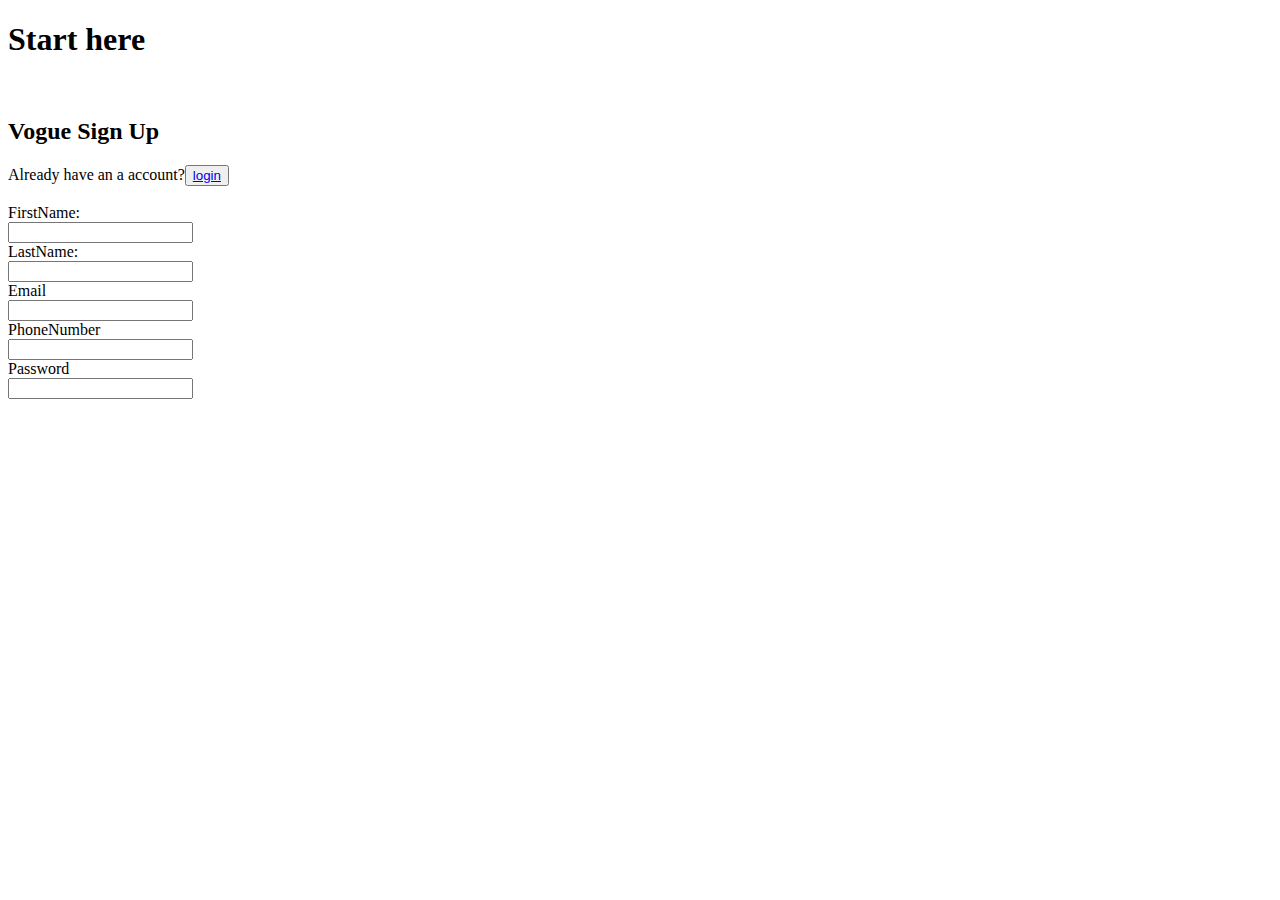
==== signup.html @ af21aa51 "first commit" ====
<!DOCTYPE html>
<html lang="en">
<head>
    <meta charset="UTF-8">
    <meta http-equiv="X-UA-Compatible" content="IE=edge">
    <meta name="viewport" content="width=device-width, initial-scale=1.0">
    <title>Emmily Stephanie</title>
    
</head>
<body>
<forms>
<h1>Start here</h1>
<br>
<h2>Vogue Sign Up</h2>
<label>Already have an a account?<button><a href="index.html">login</a></button></label>
<br/>
<br/>
<label for="firstname">FirstName:</label>
<br/>
<input type="text" name="firstname">
<br/>
<label for="lastname">LastName:</label>
<br/>
<input type="text" name="lastname">
<br/>
<label for="email">Email</label>
<br>
<input type="email" name="email">
<br/>
<label for="phonenumber">PhoneNumber</label>
<br>
<input type="tel" name="phonenumber">
<br/>
<label for="password">Password</label>
<br>
<input type="password" name="password"> 
    
</body>
</html>
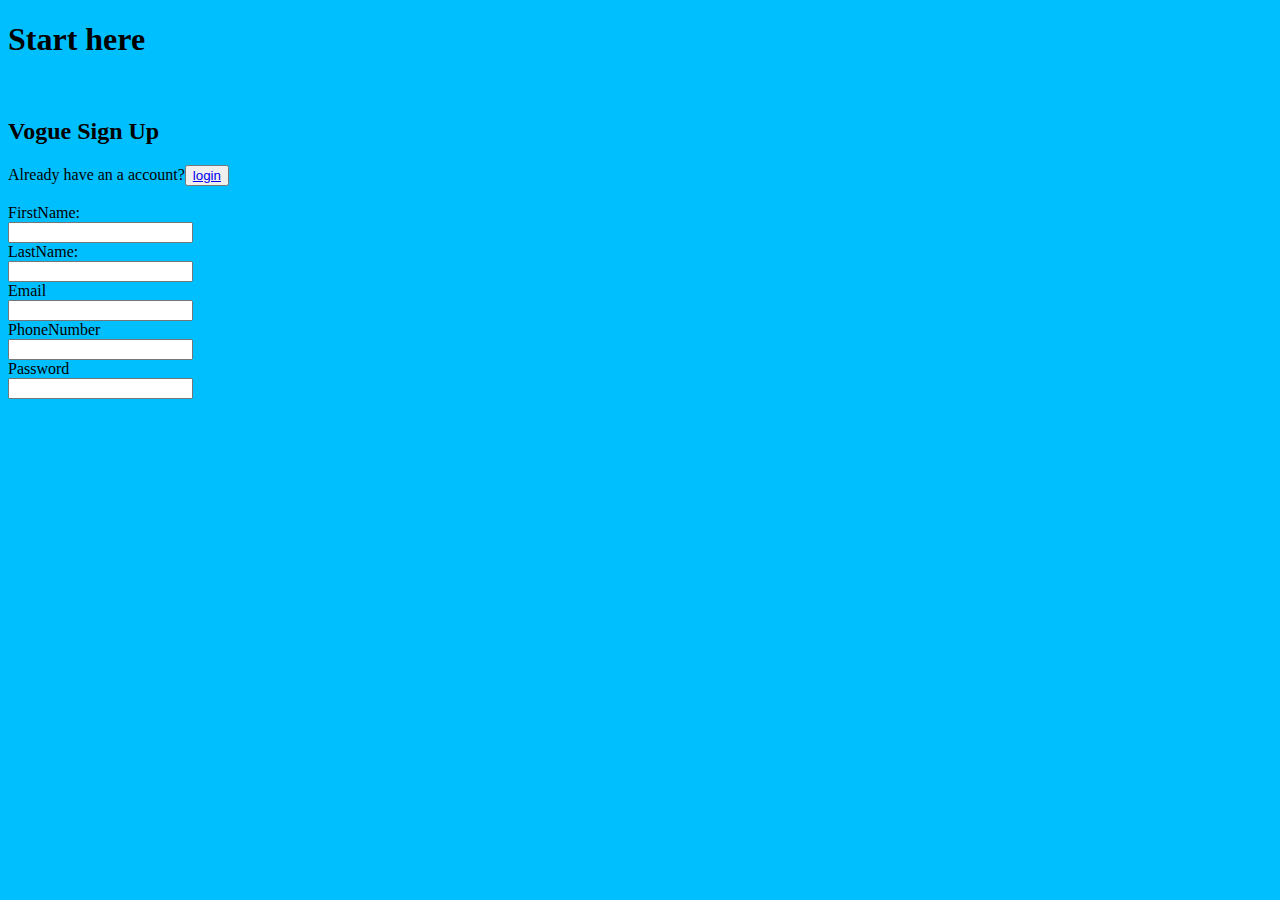
==== commit b386759e: "first commit" ====
--- a/signup.html
+++ b/signup.html
@@ -5,7 +5,12 @@
     <meta http-equiv="X-UA-Compatible" content="IE=edge">
     <meta name="viewport" content="width=device-width, initial-scale=1.0">
     <title>Emmily Stephanie</title>
-    
+    <style>
+body{
+    background-color: deepskyblue;
+}
+    </style>
+
 </head>
 <body>
 <forms>
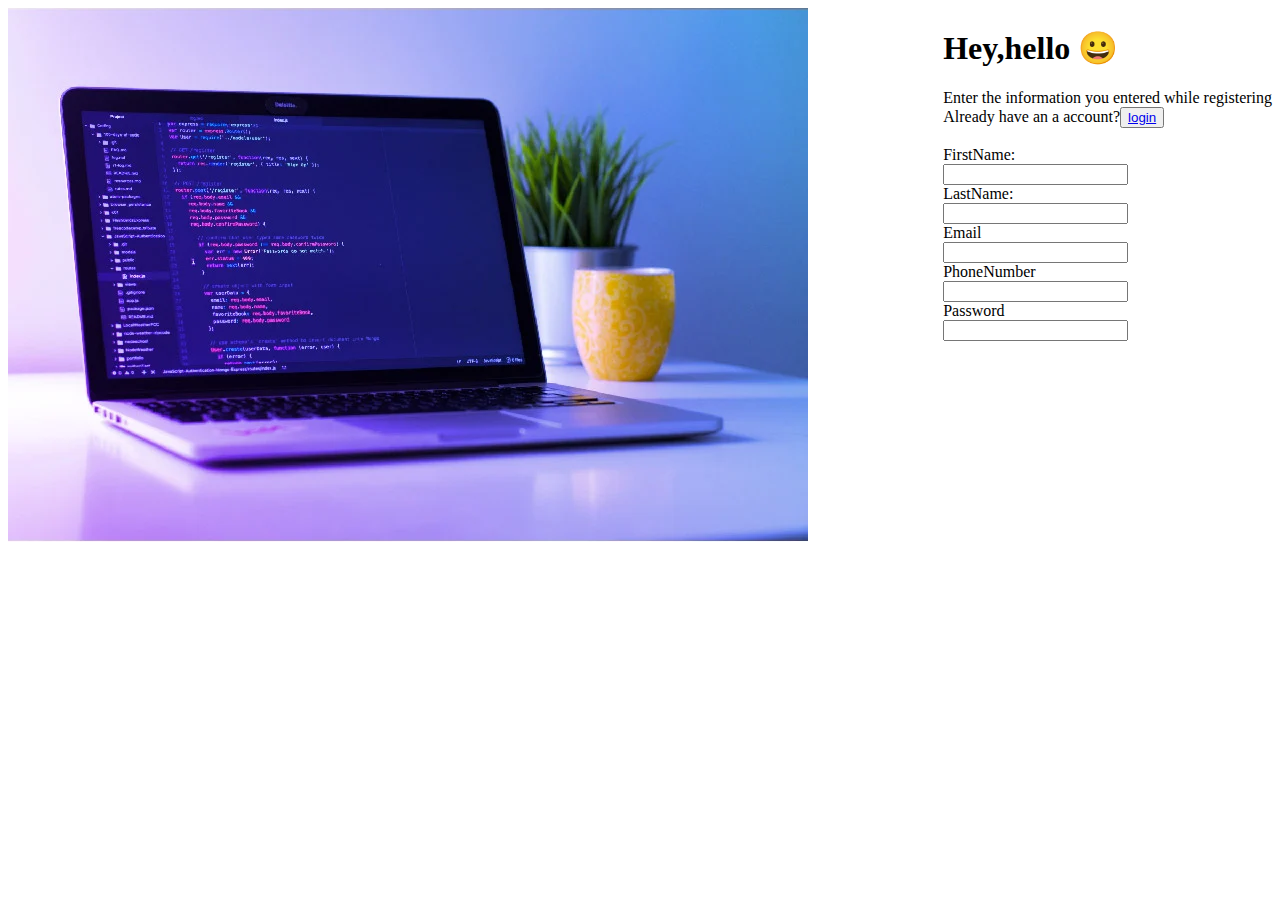
==== commit 510d9e97: "first commit" ====
--- a/signup.html
+++ b/signup.html
@@ -1,22 +1,27 @@
 <!DOCTYPE html>
 <html lang="en">
 <head>
+    <link rel="stylesheet" href="style.css">
     <meta charset="UTF-8">
     <meta http-equiv="X-UA-Compatible" content="IE=edge">
     <meta name="viewport" content="width=device-width, initial-scale=1.0">
     <title>Emmily Stephanie</title>
     <style>
-body{
-    background-color: deepskyblue;
-}
+
+
+
     </style>
 
 </head>
 <body>
-<forms>
-<h1>Start here</h1>
-<br>
-<h2>Vogue Sign Up</h2>
+    <div class="assign">
+        <div class="image">
+            <img id="image"src="ground.webp">
+        </div>
+    <form class="message">
+        <h1>Hey,hello 	&#128512; </h1>
+        <p1>Enter the information you entered while registering</p1>
+    <br/>
 <label>Already have an a account?<button><a href="index.html">login</a></button></label>
 <br/>
 <br/>
--- a/style.css
+++ b/style.css
@@ -0,0 +1,24 @@
+#image{
+    /* padding-right: 90px;
+    padding-top: 10px;
+    gap: 50px;
+    width: 40%;
+    height: 20%; */
+    
+}
+.massege{
+   margin-right: 30px;
+   width: 30%;
+   padding-left: 20px;
+   float: right;
+  
+
+}
+.assign{
+    display: flex;
+    height: 100vh;
+    justify-content: space-between;
+
+
+    
+}
